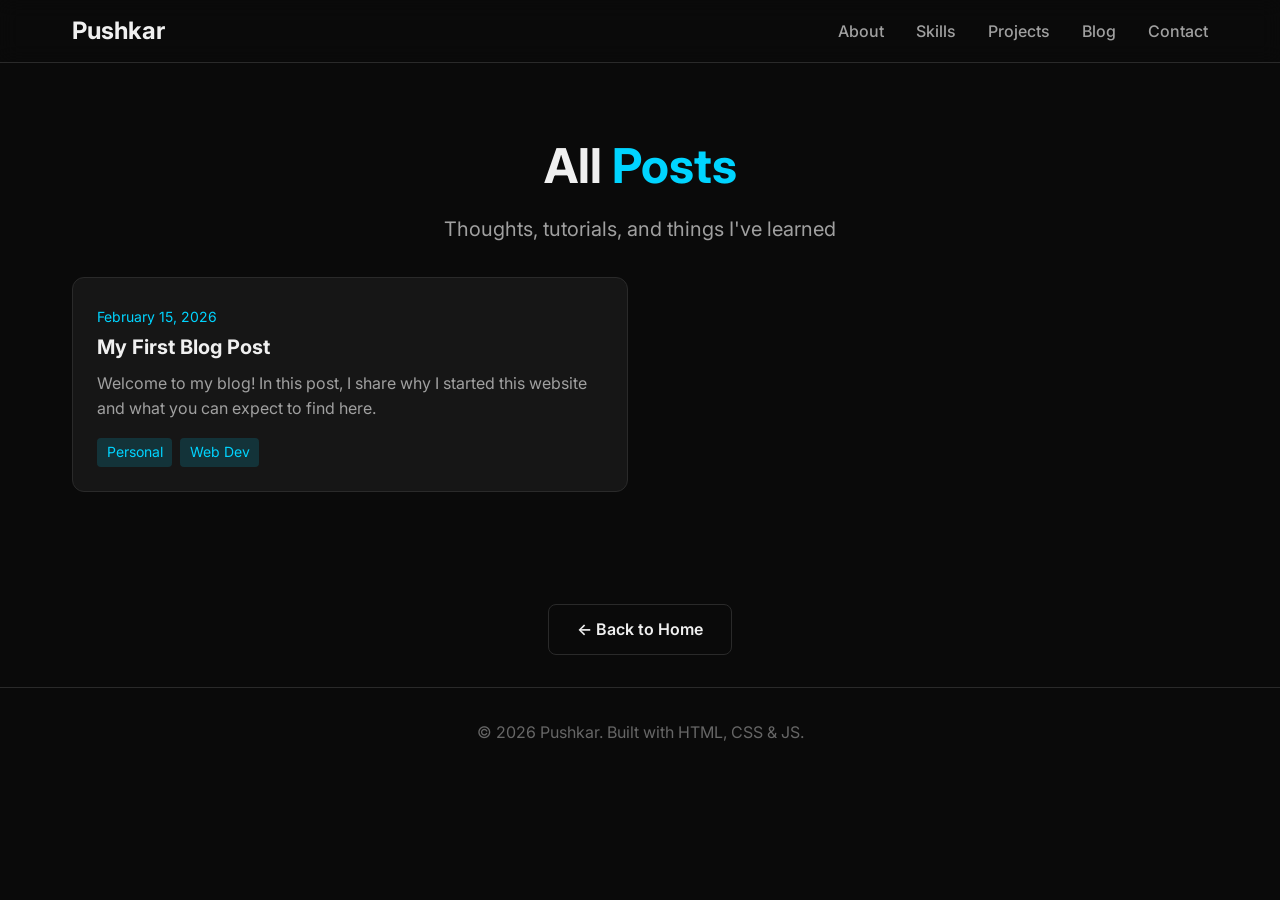
==== blog/index.html @ fcf0ca76 "Add portfolio website with real CV data, projects, and blog Built a dark-themed, responsive single-p" ====
<!DOCTYPE html>
<html lang="en">
<head>
  <meta charset="UTF-8">
  <meta name="viewport" content="width=device-width, initial-scale=1.0">
  <title>Blog — Pushkar</title>
  <meta name="description" content="Blog posts by Pushkar — thoughts, tutorials, and things I've learned.">

  <link rel="preconnect" href="https://fonts.googleapis.com">
  <link rel="preconnect" href="https://fonts.gstatic.com" crossorigin>
  <link href="https://fonts.googleapis.com/css2?family=Inter:wght@400;500;600;700;800&display=swap" rel="stylesheet">

  <link rel="stylesheet" href="../css/style.css">
</head>
<body>
  <a href="#main" class="skip-link">Skip to main content</a>

  <!-- Navbar -->
  <nav class="navbar scrolled" role="navigation" aria-label="Main navigation">
    <div class="container">
      <a href="../index.html" class="nav-logo">Pushkar</a>
      <button class="nav-toggle" aria-expanded="false" aria-controls="nav-menu" aria-label="Toggle navigation menu">
        <span></span>
        <span></span>
        <span></span>
      </button>
      <ul class="nav-links" id="nav-menu" role="list">
        <li><a href="../index.html#about">About</a></li>
        <li><a href="../index.html#skills">Skills</a></li>
        <li><a href="../index.html#projects">Projects</a></li>
        <li><a href="../index.html#blog">Blog</a></li>
        <li><a href="../index.html#contact">Contact</a></li>
      </ul>
    </div>
  </nav>

  <main id="main">
    <div class="container">
      <div class="blog-page-header">
        <h1 class="section-title">All <span class="accent-text">Posts</span></h1>
        <p class="section-subtitle">Thoughts, tutorials, and things I've learned</p>
      </div>

      <div class="blog-listing">
        <article class="blog-card">
          <span class="blog-card-date">February 15, 2026</span>
          <h3><a href="posts/my-first-post.html">My First Blog Post</a></h3>
          <p>Welcome to my blog! In this post, I share why I started this website and what you can expect to find here.</p>
          <div class="blog-card-tags">
            <span>Personal</span>
            <span>Web Dev</span>
          </div>
        </article>
      </div>

      <div style="text-align: center; padding-bottom: 2rem;">
        <a href="../index.html" class="btn btn-secondary">&larr; Back to Home</a>
      </div>
    </div>
  </main>

  <footer class="footer">
    <div class="container">
      <p>&copy; 2026 Pushkar. Built with HTML, CSS & JS.</p>
    </div>
  </footer>

  <script src="../js/main.js"></script>
</body>
</html>
---- css/style.css ----
/* ============================================
   CSS Custom Properties
   ============================================ */
:root {
  /* Colors */
  --bg-primary: #0a0a0a;
  --bg-card: #161616;
  --bg-card-hover: #1a1a1a;
  --border-color: #2a2a2a;
  --accent: #00d4ff;
  --accent-hover: #00b8e6;
  --accent-glow: rgba(0, 212, 255, 0.15);
  --text-primary: #f0f0f0;
  --text-secondary: #a0a0a0;
  --text-muted: #666;

  /* Typography */
  --font-family: 'Inter', -apple-system, BlinkMacSystemFont, 'Segoe UI', Roboto, sans-serif;
  --font-size-xs: clamp(0.75rem, 0.7rem + 0.25vw, 0.875rem);
  --font-size-sm: clamp(0.875rem, 0.8rem + 0.35vw, 1rem);
  --font-size-base: clamp(1rem, 0.95rem + 0.25vw, 1.125rem);
  --font-size-lg: clamp(1.125rem, 1rem + 0.5vw, 1.25rem);
  --font-size-xl: clamp(1.25rem, 1.1rem + 0.75vw, 1.5rem);
  --font-size-2xl: clamp(1.5rem, 1.2rem + 1.5vw, 2rem);
  --font-size-3xl: clamp(2rem, 1.5rem + 2.5vw, 3rem);
  --font-size-4xl: clamp(2.5rem, 1.8rem + 3.5vw, 4rem);

  /* Spacing */
  --section-padding: clamp(4rem, 3rem + 5vw, 8rem);
  --container-max: 1200px;
  --container-padding: clamp(1rem, 0.5rem + 2vw, 2rem);

  /* Effects */
  --border-radius: 8px;
  --border-radius-lg: 12px;
  --transition: 0.3s ease;
  --shadow-card: 0 4px 20px rgba(0, 0, 0, 0.3);
  --shadow-card-hover: 0 8px 30px rgba(0, 0, 0, 0.5);
}

/* ============================================
   Reset & Base
   ============================================ */
*,
*::before,
*::after {
  margin: 0;
  padding: 0;
  box-sizing: border-box;
}

html {
  scroll-behavior: smooth;
  scroll-padding-top: 80px;
}

body {
  font-family: var(--font-family);
  font-size: var(--font-size-base);
  line-height: 1.6;
  color: var(--text-primary);
  background-color: var(--bg-primary);
  -webkit-font-smoothing: antialiased;
  -moz-osx-font-smoothing: grayscale;
}

img {
  max-width: 100%;
  height: auto;
  display: block;
}

a {
  color: var(--accent);
  text-decoration: none;
  transition: color var(--transition);
}

a:hover {
  color: var(--accent-hover);
}

ul,
ol {
  list-style: none;
}

button {
  font-family: inherit;
  cursor: pointer;
  border: none;
  background: none;
}

/* ============================================
   Accessibility
   ============================================ */
.skip-link {
  position: absolute;
  top: -100%;
  left: 1rem;
  padding: 0.75rem 1.5rem;
  background: var(--accent);
  color: var(--bg-primary);
  font-weight: 600;
  border-radius: var(--border-radius);
  z-index: 1000;
  transition: top var(--transition);
}

.skip-link:focus {
  top: 1rem;
}

:focus-visible {
  outline: 2px solid var(--accent);
  outline-offset: 2px;
}

/* Reduced motion */
@media (prefers-reduced-motion: reduce) {
  *,
  *::before,
  *::after {
    animation-duration: 0.01ms !important;
    animation-iteration-count: 1 !important;
    transition-duration: 0.01ms !important;
    scroll-behavior: auto !important;
  }
}

/* ============================================
   Utilities
   ============================================ */
.container {
  max-width: var(--container-max);
  margin: 0 auto;
  padding: 0 var(--container-padding);
}

.section {
  padding: var(--section-padding) 0;
}

.section-header {
  text-align: center;
  margin-bottom: 3rem;
}

.section-title {
  font-size: var(--font-size-3xl);
  font-weight: 700;
  margin-bottom: 0.5rem;
}

.section-subtitle {
  font-size: var(--font-size-lg);
  color: var(--text-secondary);
}

.accent-text {
  color: var(--accent);
}

/* Scroll reveal */
.reveal {
  opacity: 0;
  transform: translateY(30px);
  transition: opacity 0.6s ease, transform 0.6s ease;
}

.reveal.revealed {
  opacity: 1;
  transform: translateY(0);
}

/* ============================================
   Navbar
   ============================================ */
.navbar {
  position: fixed;
  top: 0;
  left: 0;
  width: 100%;
  z-index: 100;
  padding: 1rem 0;
  transition: background-color var(--transition), box-shadow var(--transition), padding var(--transition);
}

.navbar.scrolled {
  background-color: rgba(10, 10, 10, 0.9);
  backdrop-filter: blur(10px);
  -webkit-backdrop-filter: blur(10px);
  box-shadow: 0 1px 0 var(--border-color);
  padding: 0.75rem 0;
}

.navbar .container {
  display: flex;
  align-items: center;
  justify-content: space-between;
}

.nav-logo {
  font-size: var(--font-size-xl);
  font-weight: 700;
  color: var(--text-primary);
}

.nav-logo:hover {
  color: var(--accent);
}

.nav-links {
  display: flex;
  align-items: center;
  gap: 2rem;
}

.nav-links a {
  color: var(--text-secondary);
  font-size: var(--font-size-sm);
  font-weight: 500;
  transition: color var(--transition);
  position: relative;
}

.nav-links a::after {
  content: '';
  position: absolute;
  bottom: -4px;
  left: 0;
  width: 0;
  height: 2px;
  background: var(--accent);
  transition: width var(--transition);
}

.nav-links a:hover,
.nav-links a.active {
  color: var(--text-primary);
}

.nav-links a.active::after,
.nav-links a:hover::after {
  width: 100%;
}

/* Mobile menu toggle */
.nav-toggle {
  display: none;
  flex-direction: column;
  gap: 5px;
  padding: 8px;
  min-width: 44px;
  min-height: 44px;
  align-items: center;
  justify-content: center;
}

.nav-toggle span {
  display: block;
  width: 24px;
  height: 2px;
  background: var(--text-primary);
  transition: transform var(--transition), opacity var(--transition);
}

.nav-toggle[aria-expanded="true"] span:nth-child(1) {
  transform: rotate(45deg) translate(5px, 5px);
}

.nav-toggle[aria-expanded="true"] span:nth-child(2) {
  opacity: 0;
}

.nav-toggle[aria-expanded="true"] span:nth-child(3) {
  transform: rotate(-45deg) translate(5px, -5px);
}

@media (max-width: 768px) {
  .nav-toggle {
    display: flex;
  }

  .nav-links {
    position: fixed;
    top: 0;
    right: -100%;
    width: min(300px, 80vw);
    height: 100vh;
    background: var(--bg-card);
    flex-direction: column;
    justify-content: center;
    gap: 2rem;
    transition: right var(--transition);
    border-left: 1px solid var(--border-color);
  }

  .nav-links.open {
    right: 0;
  }

  .nav-links a {
    font-size: var(--font-size-lg);
  }
}

/* ============================================
   Hero Section
   ============================================ */
.hero {
  min-height: 100vh;
  display: flex;
  align-items: center;
  justify-content: center;
  text-align: center;
  position: relative;
  padding: 6rem 0 4rem;
}

.hero-content {
  max-width: 700px;
}

.hero-greeting {
  font-size: var(--font-size-lg);
  color: var(--accent);
  font-weight: 500;
  margin-bottom: 0.5rem;
}

.hero-name {
  font-size: var(--font-size-4xl);
  font-weight: 800;
  line-height: 1.1;
  margin-bottom: 1rem;
}

.hero-tagline {
  font-size: var(--font-size-xl);
  color: var(--text-secondary);
  margin-bottom: 2rem;
}

.hero-cta {
  display: flex;
  gap: 1rem;
  justify-content: center;
  flex-wrap: wrap;
}

/* Buttons */
.btn {
  display: inline-flex;
  align-items: center;
  gap: 0.5rem;
  padding: 0.75rem 1.75rem;
  border-radius: var(--border-radius);
  font-size: var(--font-size-sm);
  font-weight: 600;
  transition: all var(--transition);
  min-height: 44px;
}

.btn-primary {
  background: var(--accent);
  color: var(--bg-primary);
}

.btn-primary:hover {
  background: var(--accent-hover);
  color: var(--bg-primary);
  transform: translateY(-2px);
  box-shadow: 0 4px 15px var(--accent-glow);
}

.btn-secondary {
  border: 1px solid var(--border-color);
  color: var(--text-primary);
}

.btn-secondary:hover {
  border-color: var(--accent);
  color: var(--accent);
  transform: translateY(-2px);
}

/* Scroll indicator */
.scroll-indicator {
  position: absolute;
  bottom: 2rem;
  left: 50%;
  transform: translateX(-50%);
  display: flex;
  flex-direction: column;
  align-items: center;
  gap: 0.5rem;
  color: var(--text-muted);
  font-size: var(--font-size-xs);
  animation: bounce 2s infinite;
}

.scroll-indicator svg {
  width: 20px;
  height: 20px;
}

@keyframes bounce {
  0%, 20%, 50%, 80%, 100% { transform: translateX(-50%) translateY(0); }
  40% { transform: translateX(-50%) translateY(-8px); }
  60% { transform: translateX(-50%) translateY(-4px); }
}

/* ============================================
   About Section
   ============================================ */
.about-grid {
  display: grid;
  grid-template-columns: 1fr;
  gap: 3rem;
  align-items: center;
}

.about-image {
  width: 280px;
  height: 280px;
  border-radius: 50%;
  background: var(--bg-card);
  border: 2px solid var(--border-color);
  margin: 0 auto;
  display: flex;
  align-items: center;
  justify-content: center;
  color: var(--text-muted);
  font-size: var(--font-size-sm);
  position: relative;
  overflow: hidden;
}

.about-image::after {
  content: '';
  position: absolute;
  inset: -4px;
  border-radius: 50%;
  border: 2px solid transparent;
  background: linear-gradient(135deg, var(--accent), transparent 60%) border-box;
  -webkit-mask: linear-gradient(#fff 0 0) padding-box, linear-gradient(#fff 0 0);
  -webkit-mask-composite: xor;
  mask-composite: exclude;
}

.about-text h3 {
  font-size: var(--font-size-2xl);
  margin-bottom: 1rem;
}

.about-text p {
  color: var(--text-secondary);
  margin-bottom: 1rem;
  line-height: 1.8;
}

@media (min-width: 768px) {
  .about-grid {
    grid-template-columns: auto 1fr;
  }
}

/* ============================================
   Skills Section
   ============================================ */
.skills-grid {
  display: grid;
  grid-template-columns: 1fr;
  gap: 2rem;
}

.skill-category h3 {
  font-size: var(--font-size-lg);
  margin-bottom: 1rem;
  color: var(--accent);
}

.skill-tags {
  display: flex;
  flex-wrap: wrap;
  gap: 0.5rem;
}

.skill-tag {
  padding: 0.4rem 1rem;
  background: var(--bg-card);
  border: 1px solid var(--border-color);
  border-radius: 100px;
  font-size: var(--font-size-xs);
  color: var(--text-secondary);
  transition: all var(--transition);
}

.skill-tag:hover {
  border-color: var(--accent);
  color: var(--accent);
  background: var(--accent-glow);
}

/* Education timeline */
.timeline {
  margin-top: 3rem;
  position: relative;
  padding-left: 2rem;
}

.timeline::before {
  content: '';
  position: absolute;
  left: 0;
  top: 0;
  bottom: 0;
  width: 2px;
  background: var(--border-color);
}

.timeline-item {
  position: relative;
  margin-bottom: 2rem;
}

.timeline-item::before {
  content: '';
  position: absolute;
  left: -2rem;
  top: 0.5rem;
  width: 10px;
  height: 10px;
  background: var(--accent);
  border-radius: 50%;
  transform: translateX(-4px);
}

.timeline-item h4 {
  font-size: var(--font-size-base);
  margin-bottom: 0.25rem;
}

.timeline-item .timeline-date {
  font-size: var(--font-size-xs);
  color: var(--accent);
  margin-bottom: 0.25rem;
}

.timeline-item p {
  font-size: var(--font-size-sm);
  color: var(--text-secondary);
}

.resume-link {
  margin-top: 2rem;
  text-align: center;
}

@media (min-width: 768px) {
  .skills-grid {
    grid-template-columns: repeat(3, 1fr);
  }
}

/* ============================================
   Projects Section
   ============================================ */
.projects-category-title {
  font-size: var(--font-size-xl);
  color: var(--accent);
  margin-top: 2.5rem;
  margin-bottom: 1.5rem;
  padding-bottom: 0.5rem;
  border-bottom: 1px solid var(--border-color);
}

.projects-category-title:first-of-type {
  margin-top: 0;
}

.projects-grid {
  display: grid;
  grid-template-columns: 1fr;
  gap: 1.5rem;
}

.project-card {
  background: var(--bg-card);
  border: 1px solid var(--border-color);
  border-radius: var(--border-radius-lg);
  overflow: hidden;
  transition: transform var(--transition), box-shadow var(--transition), border-color var(--transition);
}

.project-card:hover {
  transform: translateY(-4px);
  box-shadow: var(--shadow-card-hover);
  border-color: var(--accent);
}

.project-image {
  width: 100%;
  aspect-ratio: 16 / 9;
  background: var(--bg-primary);
  display: flex;
  align-items: center;
  justify-content: center;
  color: var(--text-muted);
  font-size: var(--font-size-sm);
  border-bottom: 1px solid var(--border-color);
}

.project-info {
  padding: 1.5rem;
}

.project-info h3 {
  font-size: var(--font-size-lg);
  margin-bottom: 0.5rem;
}

.project-badge {
  display: inline-block;
  padding: 0.15rem 0.6rem;
  background: linear-gradient(135deg, #ffd700, #f0c000);
  color: var(--bg-primary);
  font-size: var(--font-size-xs);
  font-weight: 700;
  border-radius: 100px;
  vertical-align: middle;
  margin-left: 0.4rem;
}

.project-info p {
  color: var(--text-secondary);
  font-size: var(--font-size-sm);
  margin-bottom: 1rem;
  line-height: 1.6;
}

.project-tech {
  display: flex;
  flex-wrap: wrap;
  gap: 0.5rem;
  margin-bottom: 1rem;
}

.project-tech span {
  padding: 0.2rem 0.6rem;
  background: var(--accent-glow);
  color: var(--accent);
  border-radius: 4px;
  font-size: var(--font-size-xs);
  font-weight: 500;
}

.project-links {
  display: flex;
  gap: 1rem;
}

.project-links a {
  display: inline-flex;
  align-items: center;
  gap: 0.3rem;
  font-size: var(--font-size-sm);
  color: var(--text-secondary);
  transition: color var(--transition);
}

.project-links a:hover {
  color: var(--accent);
}

.project-links svg {
  width: 16px;
  height: 16px;
}

@media (min-width: 768px) {
  .projects-grid {
    grid-template-columns: repeat(2, 1fr);
  }
}

@media (min-width: 1024px) {
  .projects-grid {
    grid-template-columns: repeat(3, 1fr);
  }
}

/* ============================================
   Blog Section
   ============================================ */
.blog-grid {
  display: grid;
  grid-template-columns: 1fr;
  gap: 1.5rem;
  margin-bottom: 2rem;
}

.blog-card {
  background: var(--bg-card);
  border: 1px solid var(--border-color);
  border-radius: var(--border-radius-lg);
  padding: 1.5rem;
  transition: transform var(--transition), box-shadow var(--transition), border-color var(--transition);
}

.blog-card:hover {
  transform: translateY(-4px);
  box-shadow: var(--shadow-card-hover);
  border-color: var(--accent);
}

.blog-card-date {
  font-size: var(--font-size-xs);
  color: var(--accent);
  margin-bottom: 0.5rem;
}

.blog-card h3 {
  font-size: var(--font-size-lg);
  margin-bottom: 0.5rem;
}

.blog-card h3 a {
  color: var(--text-primary);
}

.blog-card h3 a:hover {
  color: var(--accent);
}

.blog-card p {
  color: var(--text-secondary);
  font-size: var(--font-size-sm);
  line-height: 1.6;
}

.blog-card-tags {
  display: flex;
  gap: 0.5rem;
  margin-top: 1rem;
}

.blog-card-tags span {
  padding: 0.2rem 0.6rem;
  background: var(--accent-glow);
  color: var(--accent);
  border-radius: 4px;
  font-size: var(--font-size-xs);
}

.blog-view-all {
  text-align: center;
}

@media (min-width: 768px) {
  .blog-grid {
    grid-template-columns: repeat(2, 1fr);
  }
}

/* ============================================
   Contact Section
   ============================================ */
.contact-grid {
  display: grid;
  grid-template-columns: 1fr;
  gap: 3rem;
}

.contact-form {
  display: flex;
  flex-direction: column;
  gap: 1.25rem;
}

.form-group label {
  display: block;
  font-size: var(--font-size-sm);
  font-weight: 500;
  margin-bottom: 0.5rem;
  color: var(--text-secondary);
}

.form-group input,
.form-group textarea {
  width: 100%;
  padding: 0.75rem 1rem;
  background: var(--bg-card);
  border: 1px solid var(--border-color);
  border-radius: var(--border-radius);
  color: var(--text-primary);
  font-family: var(--font-family);
  font-size: var(--font-size-base);
  transition: border-color var(--transition);
  min-height: 44px;
}

.form-group input:focus,
.form-group textarea:focus {
  outline: none;
  border-color: var(--accent);
}

.form-group textarea {
  resize: vertical;
  min-height: 140px;
}

.contact-info {
  display: flex;
  flex-direction: column;
  gap: 1.5rem;
}

.contact-info h3 {
  font-size: var(--font-size-xl);
  margin-bottom: 0.5rem;
}

.contact-info p {
  color: var(--text-secondary);
  line-height: 1.6;
}

.social-links {
  display: flex;
  gap: 1rem;
  margin-top: 1rem;
}

.social-link {
  display: inline-flex;
  align-items: center;
  justify-content: center;
  width: 44px;
  height: 44px;
  border: 1px solid var(--border-color);
  border-radius: var(--border-radius);
  color: var(--text-secondary);
  transition: all var(--transition);
}

.social-link:hover {
  border-color: var(--accent);
  color: var(--accent);
  background: var(--accent-glow);
}

.social-link svg {
  width: 20px;
  height: 20px;
}

@media (min-width: 768px) {
  .contact-grid {
    grid-template-columns: 1fr 1fr;
  }
}

/* ============================================
   Footer
   ============================================ */
.footer {
  padding: 2rem 0;
  border-top: 1px solid var(--border-color);
  text-align: center;
}

.footer p {
  color: var(--text-muted);
  font-size: var(--font-size-sm);
}

/* ============================================
   Blog Page Styles
   ============================================ */
.blog-page-header {
  padding-top: 8rem;
  padding-bottom: 2rem;
  text-align: center;
}

.blog-listing {
  display: grid;
  grid-template-columns: 1fr;
  gap: 1.5rem;
  padding-bottom: var(--section-padding);
}

@media (min-width: 768px) {
  .blog-listing {
    grid-template-columns: repeat(2, 1fr);
  }
}

/* Blog Post */
.blog-post {
  max-width: 800px;
  margin: 0 auto;
  padding-top: 8rem;
  padding-bottom: var(--section-padding);
}

.blog-post-header {
  margin-bottom: 2rem;
}

.blog-post-header h1 {
  font-size: var(--font-size-3xl);
  margin-bottom: 0.5rem;
}

.blog-post-meta {
  color: var(--text-muted);
  font-size: var(--font-size-sm);
}

.blog-post-content {
  line-height: 1.8;
  color: var(--text-secondary);
}

.blog-post-content h2 {
  font-size: var(--font-size-2xl);
  color: var(--text-primary);
  margin: 2rem 0 1rem;
}

.blog-post-content h3 {
  font-size: var(--font-size-xl);
  color: var(--text-primary);
  margin: 1.5rem 0 0.75rem;
}

.blog-post-content p {
  margin-bottom: 1rem;
}

.blog-post-content code {
  background: var(--bg-card);
  padding: 0.2rem 0.4rem;
  border-radius: 4px;
  font-size: 0.9em;
}

.blog-post-content pre {
  background: var(--bg-card);
  border: 1px solid var(--border-color);
  border-radius: var(--border-radius);
  padding: 1.5rem;
  overflow-x: auto;
  margin-bottom: 1.5rem;
}

.blog-post-content pre code {
  padding: 0;
  background: none;
}

.blog-post-content ul,
.blog-post-content ol {
  margin-bottom: 1rem;
  padding-left: 1.5rem;
}

.blog-post-content ul {
  list-style: disc;
}

.blog-post-content ol {
  list-style: decimal;
}

.blog-post-content li {
  margin-bottom: 0.5rem;
}

.blog-post-content a {
  text-decoration: underline;
  text-underline-offset: 2px;
}

.blog-post-content blockquote {
  border-left: 3px solid var(--accent);
  padding-left: 1rem;
  margin: 1.5rem 0;
  color: var(--text-muted);
  font-style: italic;
}

.blog-back-link {
  display: inline-flex;
  align-items: center;
  gap: 0.5rem;
  margin-bottom: 2rem;
  color: var(--text-secondary);
  font-size: var(--font-size-sm);
}

.blog-back-link:hover {
  color: var(--accent);
}
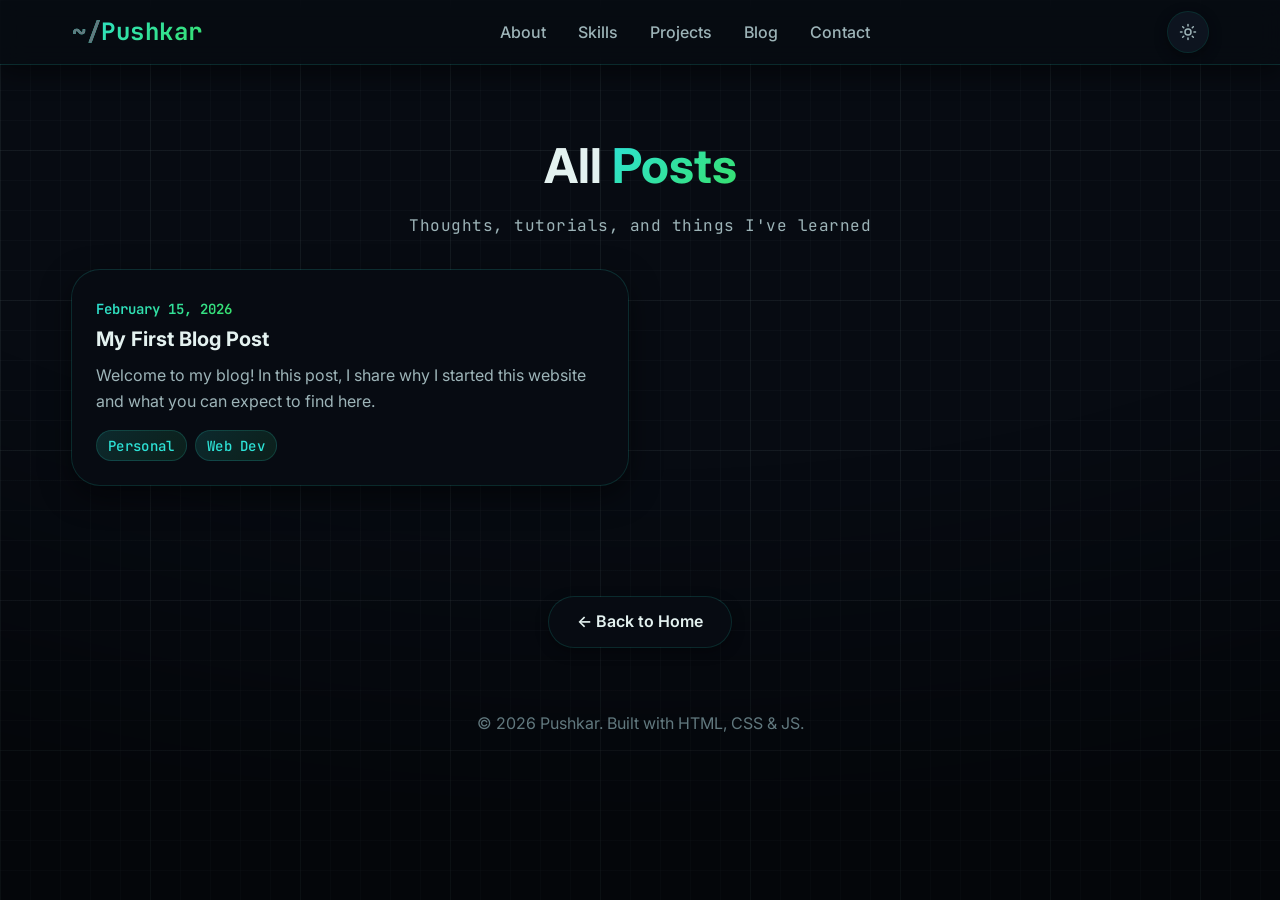
==== commit 6e731f55: "Revamp portfolio: RF/wireless-security theme, live UWB localizer, real projects - Retheme to a dark " ====
--- a/blog/index.html
+++ b/blog/index.html
@@ -11,6 +11,7 @@
   <link href="https://fonts.googleapis.com/css2?family=Inter:wght@400;500;600;700;800&display=swap" rel="stylesheet">
 
   <link rel="stylesheet" href="../css/style.css">
+  <script>(function(){var t="dark";try{t=localStorage.getItem("theme")||"dark";}catch(e){}document.documentElement.setAttribute("data-theme",t);})();</script>
 </head>
 <body>
   <a href="#main" class="skip-link">Skip to main content</a>
@@ -31,6 +32,10 @@
         <li><a href="../index.html#blog">Blog</a></li>
         <li><a href="../index.html#contact">Contact</a></li>
       </ul>
+        <button class="theme-toggle" id="themeToggle" type="button" aria-label="Switch color theme" title="Switch theme">
+          <svg class="ic-moon" xmlns="http://www.w3.org/2000/svg" viewBox="0 0 24 24" fill="none" stroke="currentColor" stroke-width="2" stroke-linecap="round" stroke-linejoin="round"><path d="M21 12.79A9 9 0 1 1 11.21 3 7 7 0 0 0 21 12.79z"/></svg>
+          <svg class="ic-sun" xmlns="http://www.w3.org/2000/svg" viewBox="0 0 24 24" fill="none" stroke="currentColor" stroke-width="2" stroke-linecap="round" stroke-linejoin="round"><circle cx="12" cy="12" r="4"/><path d="M12 2v2M12 20v2M4.9 4.9l1.4 1.4M17.7 17.7l1.4 1.4M2 12h2M20 12h2M4.9 19.1l1.4-1.4M17.7 6.3l1.4-1.4"/></svg>
+        </button>
     </div>
   </nav>
 
--- a/css/style.css
+++ b/css/style.css
@@ -1,21 +1,40 @@
+/* ============================================
+   Fonts
+   ============================================ */
+@import url('https://fonts.googleapis.com/css2?family=JetBrains+Mono:wght@400;500;600;700&display=swap');
+
 /* ============================================
    CSS Custom Properties
    ============================================ */
 :root {
-  /* Colors */
-  --bg-primary: #0a0a0a;
-  --bg-card: #161616;
-  --bg-card-hover: #1a1a1a;
-  --border-color: #2a2a2a;
-  --accent: #00d4ff;
-  --accent-hover: #00b8e6;
-  --accent-glow: rgba(0, 212, 255, 0.15);
-  --text-primary: #f0f0f0;
-  --text-secondary: #a0a0a0;
-  --text-muted: #666;
+  /* Colors — RF / signal-intelligence dark */
+  --bg-primary: #070b12;
+  --bg-card: #0d141f;
+  --bg-card-hover: #111b28;
+  --border-color: rgba(45, 226, 214, 0.16);
+  --accent-start: #2de2d6;   /* signal cyan */
+  --accent-end: #37e06b;     /* phosphor green */
+  --accent: #2de2d6;
+  --accent-hover: #6ff0e6;
+  --accent-glow: rgba(45, 226, 214, 0.28);
+  --text-primary: #e4f2f0;
+  --text-secondary: #9db4b8;
+  --text-muted: #61787e;
+
+  /* Background grid + vignette (neutral, not neon) */
+  --grid-minor: rgba(150, 170, 175, 0.035);
+  --grid-major: rgba(150, 170, 175, 0.06);
+  --vignette: rgba(0, 0, 0, 0.4);
+
+  /* Depth — glows & hairlines instead of neumorphism */
+  --shadow-neu: 0 0 0 1px var(--border-color), 0 10px 30px rgba(0, 0, 0, 0.55);
+  --shadow-neu-hover: 0 0 0 1px rgba(45, 226, 214, 0.45), 0 16px 44px rgba(0, 0, 0, 0.65), 0 0 26px rgba(45, 226, 214, 0.14);
+  --shadow-neu-inset: inset 0 2px 10px rgba(0, 0, 0, 0.6), inset 0 0 0 1px var(--border-color);
+  --shadow-neu-sm: 0 0 0 1px var(--border-color), 0 4px 14px rgba(0, 0, 0, 0.4);
 
   /* Typography */
   --font-family: 'Inter', -apple-system, BlinkMacSystemFont, 'Segoe UI', Roboto, sans-serif;
+  --font-mono: 'JetBrains Mono', ui-monospace, 'SFMono-Regular', Menlo, Consolas, monospace;
   --font-size-xs: clamp(0.75rem, 0.7rem + 0.25vw, 0.875rem);
   --font-size-sm: clamp(0.875rem, 0.8rem + 0.35vw, 1rem);
   --font-size-base: clamp(1rem, 0.95rem + 0.25vw, 1.125rem);
@@ -31,11 +50,10 @@
   --container-padding: clamp(1rem, 0.5rem + 2vw, 2rem);
 
   /* Effects */
-  --border-radius: 8px;
-  --border-radius-lg: 12px;
+  --border-radius: 14px;
+  --border-radius-lg: 20px;
+  --border-radius-xl: 28px;
   --transition: 0.3s ease;
-  --shadow-card: 0 4px 20px rgba(0, 0, 0, 0.3);
-  --shadow-card-hover: 0 8px 30px rgba(0, 0, 0, 0.5);
 }
 
 /* ============================================
@@ -62,6 +80,32 @@
   background-color: var(--bg-primary);
   -webkit-font-smoothing: antialiased;
   -moz-osx-font-smoothing: grayscale;
+  position: relative;
+}
+
+/* Engineering graph-paper — fine minor grid + heavier major grid, neutral ink */
+body::before {
+  content: '';
+  position: fixed;
+  inset: 0;
+  z-index: -2;
+  background-image:
+    linear-gradient(var(--grid-minor) 1px, transparent 1px),
+    linear-gradient(90deg, var(--grid-minor) 1px, transparent 1px),
+    linear-gradient(var(--grid-major) 1px, transparent 1px),
+    linear-gradient(90deg, var(--grid-major) 1px, transparent 1px);
+  background-size: 30px 30px, 30px 30px, 150px 150px, 150px 150px;
+  pointer-events: none;
+}
+
+/* Soft edge vignette for depth — no coloured glow blobs */
+body::after {
+  content: '';
+  position: fixed;
+  inset: 0;
+  z-index: -1;
+  background: radial-gradient(130% 100% at 50% -10%, transparent 62%, var(--vignette) 100%);
+  pointer-events: none;
 }
 
 img {
@@ -100,8 +144,8 @@
   top: -100%;
   left: 1rem;
   padding: 0.75rem 1.5rem;
-  background: var(--accent);
-  color: var(--bg-primary);
+  background: linear-gradient(135deg, var(--accent-start), var(--accent-end));
+  color: #fff;
   font-weight: 600;
   border-radius: var(--border-radius);
   z-index: 1000;
@@ -159,7 +203,10 @@
 }
 
 .accent-text {
-  color: var(--accent);
+  background: linear-gradient(135deg, var(--accent-start), var(--accent-end));
+  -webkit-background-clip: text;
+  -webkit-text-fill-color: transparent;
+  background-clip: text;
 }
 
 /* Scroll reveal */
@@ -188,10 +235,10 @@
 }
 
 .navbar.scrolled {
-  background-color: rgba(10, 10, 10, 0.9);
-  backdrop-filter: blur(10px);
-  -webkit-backdrop-filter: blur(10px);
-  box-shadow: 0 1px 0 var(--border-color);
+  background-color: rgba(7, 11, 18, 0.82);
+  backdrop-filter: blur(12px);
+  -webkit-backdrop-filter: blur(12px);
+  box-shadow: 0 1px 0 var(--border-color), 0 8px 24px rgba(0, 0, 0, 0.5);
   padding: 0.75rem 0;
 }
 
@@ -204,11 +251,10 @@
 .nav-logo {
   font-size: var(--font-size-xl);
   font-weight: 700;
-  color: var(--text-primary);
-}
-
-.nav-logo:hover {
-  color: var(--accent);
+  background: linear-gradient(135deg, var(--accent-start), var(--accent-end));
+  -webkit-background-clip: text;
+  -webkit-text-fill-color: transparent;
+  background-clip: text;
 }
 
 .nav-links {
@@ -232,7 +278,8 @@
   left: 0;
   width: 0;
   height: 2px;
-  background: var(--accent);
+  background: linear-gradient(135deg, var(--accent-start), var(--accent-end));
+  border-radius: 2px;
   transition: width var(--transition);
 }
 
@@ -256,6 +303,8 @@
   min-height: 44px;
   align-items: center;
   justify-content: center;
+  border-radius: var(--border-radius);
+  box-shadow: var(--shadow-neu-sm);
 }
 
 .nav-toggle span {
@@ -289,12 +338,12 @@
     right: -100%;
     width: min(300px, 80vw);
     height: 100vh;
-    background: var(--bg-card);
+    background: var(--bg-primary);
     flex-direction: column;
     justify-content: center;
     gap: 2rem;
     transition: right var(--transition);
-    border-left: 1px solid var(--border-color);
+    box-shadow: -8px 0 30px rgba(0,0,0,0.1);
   }
 
   .nav-links.open {
@@ -325,7 +374,7 @@
 
 .hero-greeting {
   font-size: var(--font-size-lg);
-  color: var(--accent);
+  color: var(--text-secondary);
   font-weight: 500;
   margin-bottom: 0.5rem;
 }
@@ -335,6 +384,10 @@
   font-weight: 800;
   line-height: 1.1;
   margin-bottom: 1rem;
+  background: linear-gradient(135deg, var(--accent-start), var(--accent-end));
+  -webkit-background-clip: text;
+  -webkit-text-fill-color: transparent;
+  background-clip: text;
 }
 
 .hero-tagline {
@@ -356,7 +409,7 @@
   align-items: center;
   gap: 0.5rem;
   padding: 0.75rem 1.75rem;
-  border-radius: var(--border-radius);
+  border-radius: 100px;
   font-size: var(--font-size-sm);
   font-weight: 600;
   transition: all var(--transition);
@@ -364,26 +417,28 @@
 }
 
 .btn-primary {
-  background: var(--accent);
-  color: var(--bg-primary);
+  background: linear-gradient(135deg, var(--accent-start), var(--accent-end));
+  color: #04121a;
+  font-weight: 700;
+  box-shadow: 0 4px 18px rgba(45, 226, 214, 0.28);
 }
 
 .btn-primary:hover {
-  background: var(--accent-hover);
-  color: var(--bg-primary);
+  color: #04121a;
   transform: translateY(-2px);
-  box-shadow: 0 4px 15px var(--accent-glow);
+  box-shadow: 0 8px 28px rgba(45, 226, 214, 0.45);
 }
 
 .btn-secondary {
-  border: 1px solid var(--border-color);
+  background: var(--bg-primary);
   color: var(--text-primary);
+  box-shadow: var(--shadow-neu-sm);
 }
 
 .btn-secondary:hover {
-  border-color: var(--accent);
   color: var(--accent);
   transform: translateY(-2px);
+  box-shadow: var(--shadow-neu);
 }
 
 /* Scroll indicator */
@@ -426,8 +481,8 @@
   width: 280px;
   height: 280px;
   border-radius: 50%;
-  background: var(--bg-card);
-  border: 2px solid var(--border-color);
+  background: var(--bg-primary);
+  box-shadow: var(--shadow-neu);
   margin: 0 auto;
   display: flex;
   align-items: center;
@@ -443,8 +498,8 @@
   position: absolute;
   inset: -4px;
   border-radius: 50%;
-  border: 2px solid transparent;
-  background: linear-gradient(135deg, var(--accent), transparent 60%) border-box;
+  border: 3px solid transparent;
+  background: linear-gradient(135deg, var(--accent-start), var(--accent-end)) border-box;
   -webkit-mask: linear-gradient(#fff 0 0) padding-box, linear-gradient(#fff 0 0);
   -webkit-mask-composite: xor;
   mask-composite: exclude;
@@ -476,10 +531,20 @@
   gap: 2rem;
 }
 
+.skill-category {
+  background: var(--bg-primary);
+  border-radius: var(--border-radius-lg);
+  box-shadow: var(--shadow-neu);
+  padding: 1.5rem;
+}
+
 .skill-category h3 {
   font-size: var(--font-size-lg);
   margin-bottom: 1rem;
-  color: var(--accent);
+  background: linear-gradient(135deg, var(--accent-start), var(--accent-end));
+  -webkit-background-clip: text;
+  -webkit-text-fill-color: transparent;
+  background-clip: text;
 }
 
 .skill-tags {
@@ -490,8 +555,8 @@
 
 .skill-tag {
   padding: 0.4rem 1rem;
-  background: var(--bg-card);
-  border: 1px solid var(--border-color);
+  background: var(--bg-primary);
+  box-shadow: var(--shadow-neu-sm);
   border-radius: 100px;
   font-size: var(--font-size-xs);
   color: var(--text-secondary);
@@ -499,9 +564,8 @@
 }
 
 .skill-tag:hover {
-  border-color: var(--accent);
+  box-shadow: var(--shadow-neu-inset);
   color: var(--accent);
-  background: var(--accent-glow);
 }
 
 /* Education timeline */
@@ -517,25 +581,31 @@
   left: 0;
   top: 0;
   bottom: 0;
-  width: 2px;
-  background: var(--border-color);
+  width: 3px;
+  background: linear-gradient(180deg, var(--accent-start), var(--accent-end));
+  border-radius: 3px;
 }
 
 .timeline-item {
   position: relative;
   margin-bottom: 2rem;
+  background: var(--bg-primary);
+  border-radius: var(--border-radius-lg);
+  box-shadow: var(--shadow-neu);
+  padding: 1.25rem 1.5rem;
 }
 
 .timeline-item::before {
   content: '';
   position: absolute;
   left: -2rem;
-  top: 0.5rem;
-  width: 10px;
-  height: 10px;
-  background: var(--accent);
+  top: 1.25rem;
+  width: 12px;
+  height: 12px;
+  background: linear-gradient(135deg, var(--accent-start), var(--accent-end));
   border-radius: 50%;
   transform: translateX(-4px);
+  box-shadow: 0 0 0 3px var(--bg-primary);
 }
 
 .timeline-item h4 {
@@ -545,8 +615,12 @@
 
 .timeline-item .timeline-date {
   font-size: var(--font-size-xs);
-  color: var(--accent);
+  background: linear-gradient(135deg, var(--accent-start), var(--accent-end));
+  -webkit-background-clip: text;
+  -webkit-text-fill-color: transparent;
+  background-clip: text;
   margin-bottom: 0.25rem;
+  font-weight: 600;
 }
 
 .timeline-item p {
@@ -561,7 +635,13 @@
 
 @media (min-width: 768px) {
   .skills-grid {
-    grid-template-columns: repeat(3, 1fr);
+    grid-template-columns: repeat(2, 1fr);
+  }
+}
+
+@media (min-width: 1024px) {
+  .skills-grid {
+    grid-template-columns: repeat(auto-fit, minmax(210px, 1fr));
   }
 }
 
@@ -570,11 +650,13 @@
    ============================================ */
 .projects-category-title {
   font-size: var(--font-size-xl);
-  color: var(--accent);
+  background: linear-gradient(135deg, var(--accent-start), var(--accent-end));
+  -webkit-background-clip: text;
+  -webkit-text-fill-color: transparent;
+  background-clip: text;
   margin-top: 2.5rem;
   margin-bottom: 1.5rem;
   padding-bottom: 0.5rem;
-  border-bottom: 1px solid var(--border-color);
 }
 
 .projects-category-title:first-of-type {
@@ -588,29 +670,27 @@
 }
 
 .project-card {
-  background: var(--bg-card);
-  border: 1px solid var(--border-color);
-  border-radius: var(--border-radius-lg);
+  background: var(--bg-primary);
+  box-shadow: var(--shadow-neu);
+  border-radius: var(--border-radius-xl);
   overflow: hidden;
-  transition: transform var(--transition), box-shadow var(--transition), border-color var(--transition);
+  transition: transform var(--transition), box-shadow var(--transition);
 }
 
 .project-card:hover {
-  transform: translateY(-4px);
-  box-shadow: var(--shadow-card-hover);
-  border-color: var(--accent);
+  transform: translateY(-6px);
+  box-shadow: var(--shadow-neu-hover);
 }
 
 .project-image {
   width: 100%;
   aspect-ratio: 16 / 9;
-  background: var(--bg-primary);
+  background: linear-gradient(135deg, rgba(45,226,214,0.10), rgba(55,224,107,0.06));
   display: flex;
   align-items: center;
   justify-content: center;
   color: var(--text-muted);
   font-size: var(--font-size-sm);
-  border-bottom: 1px solid var(--border-color);
 }
 
 .project-info {
@@ -626,7 +706,7 @@
   display: inline-block;
   padding: 0.15rem 0.6rem;
   background: linear-gradient(135deg, #ffd700, #f0c000);
-  color: var(--bg-primary);
+  color: #2d2d2d;
   font-size: var(--font-size-xs);
   font-weight: 700;
   border-radius: 100px;
@@ -649,10 +729,10 @@
 }
 
 .project-tech span {
-  padding: 0.2rem 0.6rem;
-  background: var(--accent-glow);
+  padding: 0.2rem 0.7rem;
+  background: linear-gradient(135deg, rgba(45,226,214,0.14), rgba(55,224,107,0.10));
   color: var(--accent);
-  border-radius: 4px;
+  border-radius: 100px;
   font-size: var(--font-size-xs);
   font-weight: 500;
 }
@@ -703,22 +783,25 @@
 }
 
 .blog-card {
-  background: var(--bg-card);
-  border: 1px solid var(--border-color);
-  border-radius: var(--border-radius-lg);
+  background: var(--bg-primary);
+  box-shadow: var(--shadow-neu);
+  border-radius: var(--border-radius-xl);
   padding: 1.5rem;
-  transition: transform var(--transition), box-shadow var(--transition), border-color var(--transition);
+  transition: transform var(--transition), box-shadow var(--transition);
 }
 
 .blog-card:hover {
-  transform: translateY(-4px);
-  box-shadow: var(--shadow-card-hover);
-  border-color: var(--accent);
+  transform: translateY(-6px);
+  box-shadow: var(--shadow-neu-hover);
 }
 
 .blog-card-date {
   font-size: var(--font-size-xs);
-  color: var(--accent);
+  background: linear-gradient(135deg, var(--accent-start), var(--accent-end));
+  -webkit-background-clip: text;
+  -webkit-text-fill-color: transparent;
+  background-clip: text;
+  font-weight: 600;
   margin-bottom: 0.5rem;
 }
 
@@ -748,11 +831,12 @@
 }
 
 .blog-card-tags span {
-  padding: 0.2rem 0.6rem;
-  background: var(--accent-glow);
+  padding: 0.2rem 0.7rem;
+  background: linear-gradient(135deg, rgba(45,226,214,0.14), rgba(55,224,107,0.10));
   color: var(--accent);
-  border-radius: 4px;
+  border-radius: 100px;
   font-size: var(--font-size-xs);
+  font-weight: 500;
 }
 
 .blog-view-all {
@@ -778,6 +862,10 @@
   display: flex;
   flex-direction: column;
   gap: 1.25rem;
+  background: var(--bg-primary);
+  border-radius: var(--border-radius-xl);
+  box-shadow: var(--shadow-neu);
+  padding: 2rem;
 }
 
 .form-group label {
@@ -792,20 +880,21 @@
 .form-group textarea {
   width: 100%;
   padding: 0.75rem 1rem;
-  background: var(--bg-card);
-  border: 1px solid var(--border-color);
+  background: var(--bg-primary);
+  border: none;
   border-radius: var(--border-radius);
+  box-shadow: var(--shadow-neu-inset);
   color: var(--text-primary);
   font-family: var(--font-family);
   font-size: var(--font-size-base);
-  transition: border-color var(--transition);
+  transition: box-shadow var(--transition);
   min-height: 44px;
 }
 
 .form-group input:focus,
 .form-group textarea:focus {
   outline: none;
-  border-color: var(--accent);
+  box-shadow: var(--shadow-neu-inset), 0 0 0 2px rgba(45, 226, 214, 0.45);
 }
 
 .form-group textarea {
@@ -839,18 +928,17 @@
   display: inline-flex;
   align-items: center;
   justify-content: center;
-  width: 44px;
-  height: 44px;
-  border: 1px solid var(--border-color);
+  width: 48px;
+  height: 48px;
   border-radius: var(--border-radius);
+  box-shadow: var(--shadow-neu-sm);
   color: var(--text-secondary);
   transition: all var(--transition);
 }
 
 .social-link:hover {
-  border-color: var(--accent);
+  box-shadow: var(--shadow-neu-inset);
   color: var(--accent);
-  background: var(--accent-glow);
 }
 
 .social-link svg {
@@ -869,7 +957,6 @@
    ============================================ */
 .footer {
   padding: 2rem 0;
-  border-top: 1px solid var(--border-color);
   text-align: center;
 }
 
@@ -944,16 +1031,17 @@
 }
 
 .blog-post-content code {
-  background: var(--bg-card);
-  padding: 0.2rem 0.4rem;
-  border-radius: 4px;
+  background: var(--bg-primary);
+  box-shadow: var(--shadow-neu-inset);
+  padding: 0.2rem 0.5rem;
+  border-radius: 6px;
   font-size: 0.9em;
 }
 
 .blog-post-content pre {
-  background: var(--bg-card);
-  border: 1px solid var(--border-color);
-  border-radius: var(--border-radius);
+  background: var(--bg-primary);
+  box-shadow: var(--shadow-neu-inset);
+  border-radius: var(--border-radius-lg);
   padding: 1.5rem;
   overflow-x: auto;
   margin-bottom: 1.5rem;
@@ -962,6 +1050,7 @@
 .blog-post-content pre code {
   padding: 0;
   background: none;
+  box-shadow: none;
 }
 
 .blog-post-content ul,
@@ -988,7 +1077,7 @@
 }
 
 .blog-post-content blockquote {
-  border-left: 3px solid var(--accent);
+  border-left: 3px solid var(--accent-start);
   padding-left: 1rem;
   margin: 1.5rem 0;
   color: var(--text-muted);
@@ -1007,3 +1096,342 @@
 .blog-back-link:hover {
   color: var(--accent);
 }
+
+/* ============================================
+   RF / Wireless-Security Theme Accents
+   ============================================ */
+
+/* Monospace "data" elements read like a signal readout */
+.nav-logo,
+.projects-category-title,
+.timeline-item .timeline-date,
+.blog-card-date,
+.skill-tag,
+.project-tech span,
+.blog-card-tags span,
+.project-badge,
+.hero-greeting {
+  font-family: var(--font-mono);
+}
+
+.nav-logo {
+  letter-spacing: 0.5px;
+}
+
+.nav-logo::before {
+  content: '~/';
+  color: var(--text-muted);
+  -webkit-text-fill-color: var(--text-muted);
+}
+
+.projects-category-title {
+  font-weight: 600;
+  letter-spacing: 1px;
+  text-transform: uppercase;
+  font-size: var(--font-size-lg);
+}
+
+.projects-category-title::before {
+  content: '// ';
+  color: var(--accent);
+  -webkit-text-fill-color: var(--accent);
+}
+
+.section-subtitle {
+  font-family: var(--font-mono);
+  font-size: var(--font-size-sm);
+  letter-spacing: 0.5px;
+}
+
+.skill-tag,
+.project-tech span,
+.blog-card-tags span {
+  letter-spacing: 0.3px;
+}
+
+/* Hero — a live signal running underneath the name */
+.hero {
+  overflow: hidden;
+}
+
+.hero-greeting::before {
+  content: '> ';
+  color: var(--accent);
+}
+
+.hero .container {
+  position: relative;
+  z-index: 2;
+}
+
+/* ── UWB Localizer overlay ─────────────────────────────
+   Anchors sit fixed around the viewport; the cursor is the tag.
+   The canvas is non-interactive and drawn faintly under the UI. */
+#uwbLocalizer {
+  position: fixed;
+  inset: 0;
+  width: 100vw;
+  height: 100vh;
+  z-index: 40;
+  pointer-events: none;
+  display: block;
+}
+
+#uwbHud {
+  position: fixed;
+  left: 16px;
+  bottom: 16px;
+  z-index: 41;
+  pointer-events: none;
+  display: flex;
+  flex-direction: column;
+  gap: 2px;
+  font-family: var(--font-mono);
+  padding: 8px 12px;
+  border: 1px solid var(--border-color);
+  border-radius: 10px;
+  background: rgba(7, 11, 18, 0.55);
+  backdrop-filter: blur(6px);
+  -webkit-backdrop-filter: blur(6px);
+}
+.uwb-hud-title {
+  font-size: 0.6rem;
+  letter-spacing: 2px;
+  color: var(--text-muted);
+}
+.uwb-hud-pos {
+  font-size: 0.78rem;
+  color: var(--accent);
+  text-shadow: 0 0 8px rgba(45, 226, 214, 0.4);
+}
+@media (max-width: 640px) {
+  #uwbHud { left: 12px; bottom: 12px; padding: 6px 10px; }
+  .uwb-hud-pos { font-size: 0.7rem; }
+}
+
+/* Tech tags get a hairline for a component-list feel */
+.project-tech span,
+.skill-tag,
+.blog-card-tags span {
+  border: 1px solid var(--border-color);
+}
+
+/* Badge reads like a classification stamp */
+.project-badge {
+  background: transparent;
+  color: var(--accent);
+  border: 1px solid var(--accent-start);
+  box-shadow: 0 0 12px rgba(45, 226, 214, 0.25);
+  text-transform: uppercase;
+  letter-spacing: 0.5px;
+}
+
+/* About avatar reads like a radar scope */
+.about-image {
+  color: var(--accent);
+}
+
+@media (prefers-reduced-motion: reduce) {
+  .hero::before,
+  .hero::after { animation: none; opacity: 0; }
+}
+
+/* Ongoing / live status badge — pulsing signal dot */
+.project-badge.status-live{
+  background: rgba(55, 224, 107, 0.08);
+  color: var(--accent-end);
+  border: 1px solid rgba(55, 224, 107, 0.55);
+  box-shadow: 0 0 12px rgba(55, 224, 107, 0.22);
+  display: inline-flex;
+  align-items: center;
+  gap: 6px;
+}
+.project-badge.status-live::before{
+  content: '';
+  width: 7px;
+  height: 7px;
+  border-radius: 50%;
+  background: var(--accent-end);
+  box-shadow: 0 0 8px var(--accent-end);
+  animation: status-pulse 1.4s ease-in-out infinite;
+}
+@keyframes status-pulse{
+  0%, 100% { opacity: 1; transform: scale(1); }
+  50% { opacity: 0.35; transform: scale(0.7); }
+}
+@media (prefers-reduced-motion: reduce){
+  .project-badge.status-live::before{ animation: none; }
+}
+
+/* ============================================
+   Light theme
+   ============================================ */
+:root[data-theme="light"]{
+  --bg-primary:#f3f4ef;
+  --bg-card:#fbfcf8;
+  --bg-card-hover:#edeee7;
+  --border-color:rgba(6,120,110,.22);
+  --accent-start:#08a99a;
+  --accent-end:#0f9d4e;
+  --accent:#088f83;
+  --accent-hover:#0b756b;
+  --accent-glow:rgba(8,169,154,.22);
+  --text-primary:#0e1b1f;
+  --text-secondary:#3d545d;
+  --text-muted:#6a828a;
+  --shadow-neu:0 0 0 1px var(--border-color),0 8px 24px rgba(15,45,50,.10);
+  --shadow-neu-hover:0 0 0 1px rgba(8,169,154,.45),0 14px 36px rgba(15,45,50,.16),0 0 20px rgba(8,169,154,.12);
+  --shadow-neu-inset:inset 0 2px 8px rgba(15,45,50,.10),inset 0 0 0 1px var(--border-color);
+  --shadow-neu-sm:0 0 0 1px var(--border-color),0 3px 12px rgba(15,45,50,.08);
+  --grid-minor:rgba(30,70,72,0.05);
+  --grid-major:rgba(30,70,72,0.10);
+  --vignette:rgba(25,50,52,0.06);
+}
+:root[data-theme="light"] .navbar.scrolled{
+  background:rgba(238,243,243,.85);
+  box-shadow:0 1px 0 var(--border-color),0 8px 24px rgba(15,45,50,.10);
+}
+:root[data-theme="light"] #uwbHud{ background:rgba(255,255,255,.72); }
+:root[data-theme="light"] body::after{
+  background:
+    radial-gradient(60vw 40vh at 78% -5%, rgba(8,169,154,.10), transparent 60%),
+    radial-gradient(50vw 40vh at 10% 12%, rgba(15,157,78,.07), transparent 60%);
+}
+
+/* Theme toggle button */
+.theme-toggle{
+  width:40px;height:40px;min-width:40px;
+  display:inline-flex;align-items:center;justify-content:center;
+  border-radius:50%;
+  color:var(--text-secondary);
+  background:var(--bg-card);
+  box-shadow:var(--shadow-neu-sm);
+  transition:color var(--transition),box-shadow var(--transition),transform var(--transition);
+}
+.theme-toggle:hover{ color:var(--accent);transform:translateY(-1px);box-shadow:var(--shadow-neu); }
+.theme-toggle svg{ width:18px;height:18px; }
+.theme-toggle .ic-sun{ display:block; }
+.theme-toggle .ic-moon{ display:none; }
+:root[data-theme="light"] .theme-toggle .ic-sun{ display:none; }
+:root[data-theme="light"] .theme-toggle .ic-moon{ display:block; }
+
+/* Project card cover images */
+.project-image {
+  position: relative;
+  overflow: hidden;
+}
+.project-image img {
+  width: 100%;
+  height: 100%;
+  object-fit: cover;
+  display: block;
+  transition: transform var(--transition);
+}
+.project-card:hover .project-image img {
+  transform: scale(1.04);
+}
+
+/* Project org / timeframe meta line */
+.project-org {
+  font-family: var(--font-mono);
+  font-size: 0.7rem;
+  letter-spacing: 0.4px;
+  color: var(--accent);
+  margin-bottom: 0.5rem;
+}
+.project-org .sep { color: var(--text-muted); margin: 0 0.4rem; }
+
+/* ============================================
+   Hero spec strip — datasheet-style metadata
+   ============================================ */
+.hero-spec {
+  display: flex;
+  flex-wrap: wrap;
+  gap: 0.5rem 1.4rem;
+  justify-content: center;
+  margin: 1.5rem 0 0;
+  font-family: var(--font-mono);
+  font-size: 0.72rem;
+  letter-spacing: 0.4px;
+  color: var(--text-secondary);
+}
+.hero-spec li { display: inline-flex; align-items: center; gap: 0.5rem; }
+.hero-spec .k { color: var(--text-muted); }
+.hero-spec .live-dot {
+  width: 7px; height: 7px; border-radius: 50%;
+  background: var(--accent-end);
+  box-shadow: 0 0 8px var(--accent-end);
+  animation: status-pulse 1.4s ease-in-out infinite;
+}
+
+/* ⌘K hint button in the nav */
+.cmdk-btn {
+  display: inline-flex; align-items: center; gap: 0.4rem;
+  font-family: var(--font-mono);
+  font-size: 0.7rem;
+  color: var(--text-secondary);
+  padding: 0.4rem 0.7rem;
+  border-radius: 8px;
+  box-shadow: var(--shadow-neu-sm);
+  background: var(--bg-card);
+  transition: color var(--transition), box-shadow var(--transition);
+}
+.cmdk-btn:hover { color: var(--accent); }
+.cmdk-btn kbd {
+  font-family: var(--font-mono); font-size: 0.66rem;
+  padding: 1px 5px; border-radius: 4px;
+  border: 1px solid var(--border-color); color: var(--text-muted);
+}
+@media (max-width: 560px) { .cmdk-btn .cmdk-label { display: none; } }
+
+/* ============================================
+   Command palette (⌘K)
+   ============================================ */
+.cmdk {
+  position: fixed; inset: 0; z-index: 200;
+  display: none; align-items: flex-start; justify-content: center;
+  padding: 14vh 16px 16px;
+  background: rgba(4, 8, 14, 0.55);
+  backdrop-filter: blur(4px); -webkit-backdrop-filter: blur(4px);
+}
+.cmdk.open { display: flex; }
+.cmdk-panel {
+  width: min(560px, 100%);
+  background: var(--bg-card);
+  border: 1px solid var(--border-color);
+  border-radius: 14px;
+  box-shadow: 0 30px 80px rgba(0,0,0,0.6), var(--shadow-neu);
+  overflow: hidden;
+  animation: cmdk-in 0.14s ease;
+}
+@keyframes cmdk-in { from { opacity: 0; transform: translateY(-8px); } to { opacity: 1; transform: none; } }
+.cmdk-input-row {
+  display: flex; align-items: center; gap: 0.6rem;
+  padding: 0.9rem 1rem;
+  border-bottom: 1px solid var(--border-color);
+}
+.cmdk-input-row svg { width: 16px; height: 16px; color: var(--text-muted); flex: none; }
+.cmdk-input {
+  flex: 1; background: none; border: none; outline: none;
+  color: var(--text-primary); font-family: var(--font-family); font-size: 1rem;
+}
+.cmdk-input::placeholder { color: var(--text-muted); }
+.cmdk-esc { font-family: var(--font-mono); font-size: 0.62rem; color: var(--text-muted); border: 1px solid var(--border-color); padding: 2px 6px; border-radius: 4px; }
+.cmdk-list { max-height: 46vh; overflow-y: auto; padding: 0.4rem; }
+.cmdk-group-label {
+  font-family: var(--font-mono); font-size: 0.6rem; letter-spacing: 1.5px; text-transform: uppercase;
+  color: var(--text-muted); padding: 0.6rem 0.75rem 0.3rem;
+}
+.cmdk-item {
+  display: flex; align-items: center; gap: 0.7rem;
+  padding: 0.6rem 0.75rem; border-radius: 9px; cursor: pointer;
+  color: var(--text-secondary); font-size: 0.9rem;
+}
+.cmdk-item .ic { width: 18px; text-align: center; color: var(--accent); font-family: var(--font-mono); font-size: 0.8rem; flex: none; }
+.cmdk-item .meta { margin-left: auto; font-family: var(--font-mono); font-size: 0.62rem; color: var(--text-muted); }
+.cmdk-item.active, .cmdk-item:hover { background: var(--bg-card-hover); color: var(--text-primary); }
+.cmdk-item.active { box-shadow: inset 2px 0 0 var(--accent); }
+.cmdk-empty { padding: 1.4rem; text-align: center; color: var(--text-muted); font-family: var(--font-mono); font-size: 0.8rem; }
+
+/* project jump highlight */
+.project-card.flash { box-shadow: 0 0 0 2px var(--accent), 0 18px 40px rgba(0,0,0,0.5); }
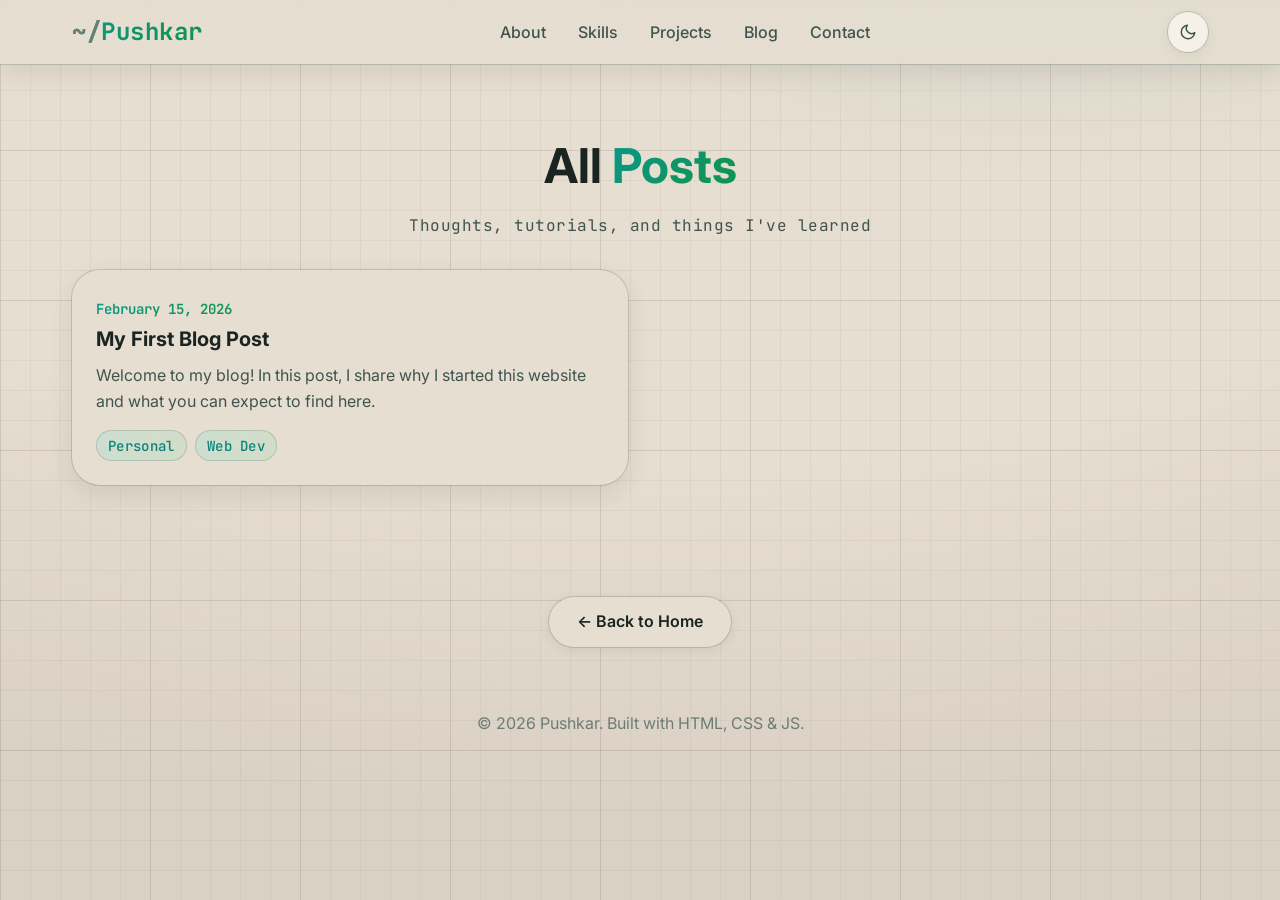
==== commit 1f6be04f: "Set warm light theme as the default" ====
--- a/blog/index.html
+++ b/blog/index.html
@@ -3,15 +3,15 @@
 <head>
   <meta charset="UTF-8">
   <meta name="viewport" content="width=device-width, initial-scale=1.0">
-  <title>Blog — Pushkar</title>
-  <meta name="description" content="Blog posts by Pushkar — thoughts, tutorials, and things I've learned.">
+  <title>Blog · Pushkar</title>
+  <meta name="description" content="Blog posts by Pushkar, thoughts, tutorials, and things I've learned.">
 
   <link rel="preconnect" href="https://fonts.googleapis.com">
   <link rel="preconnect" href="https://fonts.gstatic.com" crossorigin>
   <link href="https://fonts.googleapis.com/css2?family=Inter:wght@400;500;600;700;800&display=swap" rel="stylesheet">
 
   <link rel="stylesheet" href="../css/style.css">
-  <script>(function(){var t="dark";try{t=localStorage.getItem("theme")||"dark";}catch(e){}document.documentElement.setAttribute("data-theme",t);})();</script>
+  <script>(function(){var t="light";try{t=localStorage.getItem("theme")||"light";}catch(e){}document.documentElement.setAttribute("data-theme",t);})();</script>
 </head>
 <body>
   <a href="#main" class="skip-link">Skip to main content</a>
--- a/css/style.css
+++ b/css/style.css
@@ -1267,35 +1267,35 @@
    Light theme
    ============================================ */
 :root[data-theme="light"]{
-  --bg-primary:#f3f4ef;
-  --bg-card:#fbfcf8;
-  --bg-card-hover:#edeee7;
-  --border-color:rgba(6,120,110,.22);
-  --accent-start:#08a99a;
-  --accent-end:#0f9d4e;
-  --accent:#088f83;
-  --accent-hover:#0b756b;
-  --accent-glow:rgba(8,169,154,.22);
-  --text-primary:#0e1b1f;
-  --text-secondary:#3d545d;
-  --text-muted:#6a828a;
-  --shadow-neu:0 0 0 1px var(--border-color),0 8px 24px rgba(15,45,50,.10);
-  --shadow-neu-hover:0 0 0 1px rgba(8,169,154,.45),0 14px 36px rgba(15,45,50,.16),0 0 20px rgba(8,169,154,.12);
-  --shadow-neu-inset:inset 0 2px 8px rgba(15,45,50,.10),inset 0 0 0 1px var(--border-color);
-  --shadow-neu-sm:0 0 0 1px var(--border-color),0 3px 12px rgba(15,45,50,.08);
-  --grid-minor:rgba(30,70,72,0.05);
-  --grid-major:rgba(30,70,72,0.10);
-  --vignette:rgba(25,50,52,0.06);
+  --bg-primary:#e6ded1;      /* warm greige / sand — cards lift off it */
+  --bg-card:#f6f1e8;
+  --bg-card-hover:#efe8db;
+  --border-color:rgba(60,90,86,.22);
+  --accent-start:#0a978a;
+  --accent-end:#12934a;
+  --accent:#0a8378;
+  --accent-hover:#0b6c62;
+  --accent-glow:rgba(10,151,138,.22);
+  --text-primary:#1a2420;
+  --text-secondary:#3f544e;
+  --text-muted:#6d7d76;
+  --shadow-neu:0 0 0 1px var(--border-color),0 8px 24px rgba(50,40,25,.10);
+  --shadow-neu-hover:0 0 0 1px rgba(10,151,138,.45),0 14px 36px rgba(50,40,25,.16),0 0 20px rgba(10,151,138,.12);
+  --shadow-neu-inset:inset 0 2px 8px rgba(50,40,25,.10),inset 0 0 0 1px var(--border-color);
+  --shadow-neu-sm:0 0 0 1px var(--border-color),0 3px 12px rgba(50,40,25,.08);
+  --grid-minor:rgba(70,60,45,0.05);
+  --grid-major:rgba(70,60,45,0.09);
+  --vignette:rgba(60,45,28,0.07);
 }
 :root[data-theme="light"] .navbar.scrolled{
-  background:rgba(238,243,243,.85);
-  box-shadow:0 1px 0 var(--border-color),0 8px 24px rgba(15,45,50,.10);
-}
-:root[data-theme="light"] #uwbHud{ background:rgba(255,255,255,.72); }
+  background:rgba(230,222,209,.85);
+  box-shadow:0 1px 0 var(--border-color),0 8px 24px rgba(50,40,25,.10);
+}
+:root[data-theme="light"] #uwbHud{ background:rgba(246,241,232,.82); }
 :root[data-theme="light"] body::after{
   background:
-    radial-gradient(60vw 40vh at 78% -5%, rgba(8,169,154,.10), transparent 60%),
-    radial-gradient(50vw 40vh at 10% 12%, rgba(15,157,78,.07), transparent 60%);
+    radial-gradient(130% 100% at 50% -10%, transparent 62%, var(--vignette) 100%),
+    radial-gradient(60vw 40vh at 80% -5%, rgba(10,151,138,.06), transparent 60%);
 }
 
 /* Theme toggle button */
@@ -1345,18 +1345,48 @@
    Hero spec strip — datasheet-style metadata
    ============================================ */
 .hero-spec {
-  display: flex;
+  display: inline-flex;
   flex-wrap: wrap;
-  gap: 0.5rem 1.4rem;
+  align-items: center;
   justify-content: center;
-  margin: 1.5rem 0 0;
+  margin: 1.6rem auto 2rem;
+  padding: 0.35rem 0.4rem;
+  border: 1px solid var(--border-color);
+  border-radius: 100px;
+  background: var(--accent-glow);
+  background: color-mix(in srgb, var(--accent) 5%, transparent);
   font-family: var(--font-mono);
   font-size: 0.72rem;
-  letter-spacing: 0.4px;
-  color: var(--text-secondary);
-}
-.hero-spec li { display: inline-flex; align-items: center; gap: 0.5rem; }
-.hero-spec .k { color: var(--text-muted); }
+  letter-spacing: 0.5px;
+  color: var(--text-secondary);
+}
+.hero-spec li {
+  display: inline-flex;
+  align-items: center;
+  gap: 0.5rem;
+  padding: 0.2rem 1.1rem;
+  position: relative;
+}
+.hero-spec li + li::before {
+  content: '';
+  position: absolute;
+  left: 0;
+  top: 50%;
+  transform: translateY(-50%);
+  width: 1px;
+  height: 13px;
+  background: var(--border-color);
+}
+.hero-spec .k {
+  color: var(--text-muted);
+  text-transform: uppercase;
+  font-size: 0.62rem;
+  letter-spacing: 1px;
+}
+@media (max-width: 520px) {
+  .hero-spec { border-radius: 14px; }
+  .hero-spec li { padding: 0.2rem 0.7rem; }
+}
 .hero-spec .live-dot {
   width: 7px; height: 7px; border-radius: 50%;
   background: var(--accent-end);
@@ -1435,3 +1465,101 @@
 
 /* project jump highlight */
 .project-card.flash { box-shadow: 0 0 0 2px var(--accent), 0 18px 40px rgba(0,0,0,0.5); }
+
+/* About avatar photo */
+.about-image img {
+  width: 100%;
+  height: 100%;
+  object-fit: cover;
+  border-radius: 50%;
+  display: block;
+}
+
+/* ============================================
+   Split hero + portrait
+   ============================================ */
+.hero-grid {
+  display: grid;
+  grid-template-columns: 1.05fr 0.8fr;
+  gap: clamp(2rem, 5vw, 4.5rem);
+  align-items: center;
+  width: 100%;
+  text-align: left;
+}
+.hero-grid .hero-content { max-width: 640px; }
+
+.hero-portrait { margin: 0; justify-self: center; width: 100%; max-width: 330px; }
+.hp-frame {
+  position: relative;
+  border: 1px solid var(--border-color);
+  border-radius: 16px;
+  overflow: hidden;
+  background: var(--bg-card);
+  box-shadow: var(--shadow-neu);
+}
+.hp-frame img {
+  width: 100%;
+  aspect-ratio: 4 / 5;
+  object-fit: cover;
+  display: block;
+  transition: transform 0.5s ease;
+}
+.hero-portrait:hover .hp-frame img { transform: scale(1.04); }
+.hp-frame::after {
+  content: '';
+  position: absolute;
+  inset: 0;
+  pointer-events: none;
+  background: linear-gradient(155deg, transparent 52%, color-mix(in srgb, var(--accent) 16%, transparent));
+}
+.hp-scan {
+  position: absolute;
+  inset: 0;
+  pointer-events: none;
+  background: repeating-linear-gradient(0deg, transparent 0 3px, rgba(0, 0, 0, 0.05) 3px 4px);
+  mix-blend-mode: overlay;
+}
+.hp-corner {
+  position: absolute;
+  width: 14px;
+  height: 14px;
+  border: 2px solid var(--accent);
+  opacity: 0.85;
+  z-index: 2;
+}
+.hp-corner.tl { top: 9px; left: 9px; border-right: 0; border-bottom: 0; }
+.hp-corner.tr { top: 9px; right: 9px; border-left: 0; border-bottom: 0; }
+.hp-corner.bl { bottom: 9px; left: 9px; border-right: 0; border-top: 0; }
+.hp-corner.br { bottom: 9px; right: 9px; border-left: 0; border-top: 0; }
+.hp-cap {
+  display: flex;
+  align-items: center;
+  gap: 0.5rem;
+  margin-top: 0.7rem;
+  font-family: var(--font-mono);
+  font-size: 0.66rem;
+  letter-spacing: 0.5px;
+  color: var(--text-secondary);
+}
+.hp-cap .hp-k { color: var(--text-muted); text-transform: uppercase; }
+.hp-cap .hp-id {
+  margin-left: auto;
+  color: var(--accent);
+  border: 1px solid var(--border-color);
+  padding: 1px 7px;
+  border-radius: 5px;
+}
+
+/* keep the spec strip left-aligned in the split layout */
+.hero-grid .hero-spec { margin-left: 0; margin-right: auto; }
+
+@media (max-width: 860px) {
+  .hero-grid {
+    grid-template-columns: 1fr;
+    text-align: center;
+    gap: 2.5rem;
+  }
+  .hero-grid .hero-content { max-width: 100%; }
+  .hero-grid .hero-spec { margin-left: auto; }
+  .hero-portrait { order: -1; max-width: 240px; }
+}
